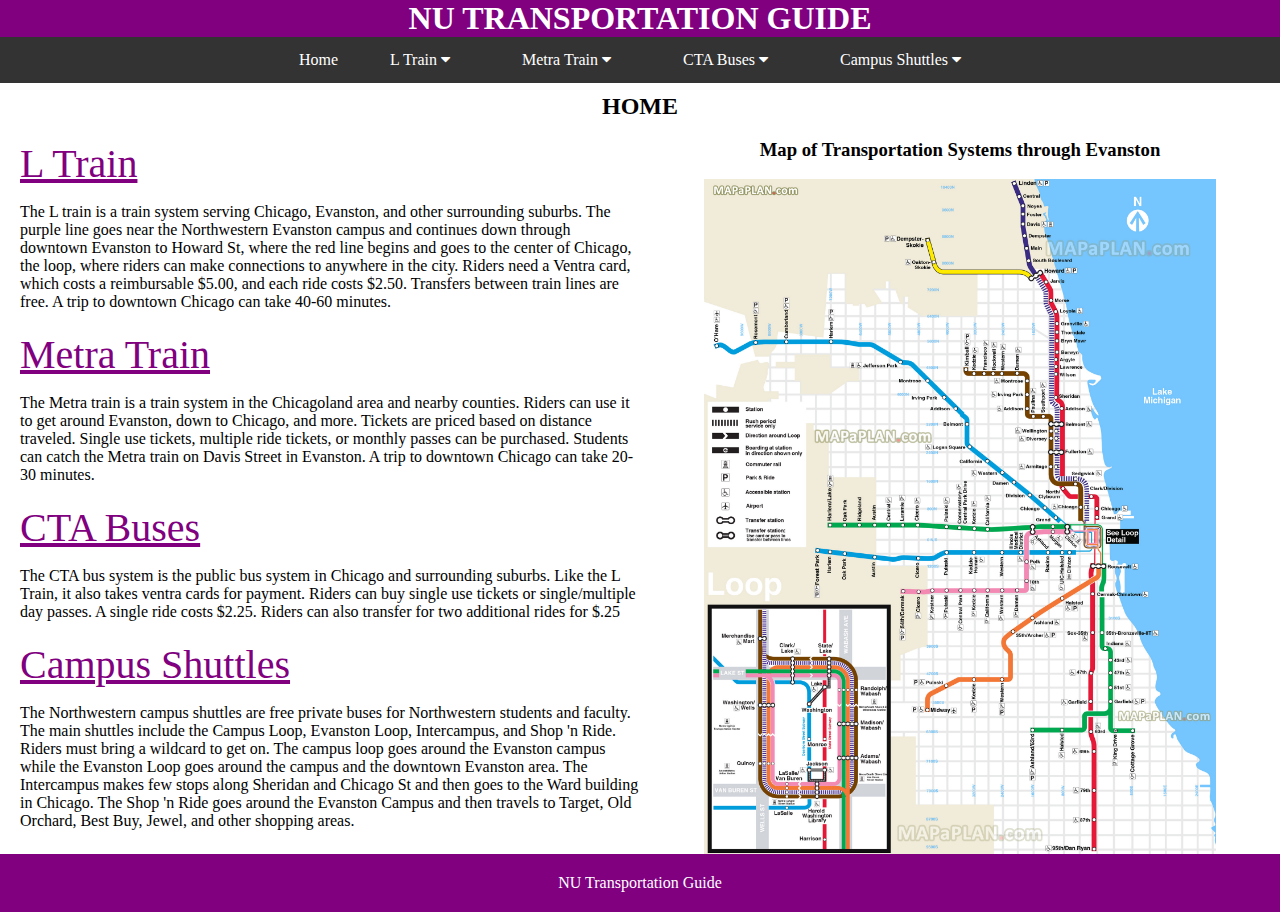
==== index.html @ fec53537 "making new repo" ====
<html>
<header>
   <title>Home</title>
   <link rel="stylesheet" type="text/css" href="styling.css"/>
   <!--this is just a temp stylesheet below-->
   <link rel="stylesheet" href="https://cdnjs.cloudflare.com/ajax/libs/font-awesome/4.7.0/css/font-awesome.min.css">
</header>
<body>
    <div class='header'>
        <h1>NU TRANSPORTATION GUIDE</h1>
    </div>    
    <div class="navbar">
        <a href="index.html">Home</a>
        <div class="dropdown">
            <button class="dropbtn">L Train 
                <i class="fa fa-caret-down"></i>
            </button>
            <div class="dropdown-content">
                <a href="LInfo.html">L Info</a> |
                <a href="LSched.html">L Schedule</a> |
            </div>
        </div> 
        <div class="dropdown">
            <button class="dropbtn">Metra Train 
                <i class="fa fa-caret-down"></i>
            </button>
            <div class="dropdown-content">
                <a href="MetraInfo.html">Metra Info</a> |
                <a href="MetraSched.html">Metra Schedule</a> |
            </div>
        </div> 
        <div class="dropdown">
            <button class="dropbtn">CTA Buses 
                <i class="fa fa-caret-down"></i>
            </button>
            <div class="dropdown-content">
                <a href="CTAInfo.html">CTA Buses Info</a> |
                <a href="CTASched.html">CTA Buses Schedule</a> |
            </div>
        </div>
        <div class="dropdown">
            <button class="dropbtn">Campus Shuttles
                <i class="fa fa-caret-down"></i>
            </button>
            <div class="dropdown-content">
                <a href="ShuttlesInfo.html">Campus Shuttles Info</a> |
                <a href="CampusLoopSched.html">Campus Loop Schedule</a> |
                <a href="EvanstonLoopSched.html">Evanston Loop Schedule</a> |
                <a href="IntercampusSched.html">Intercampus Schedule</a> |
                <a href="ShopSched.html">Shop 'n Ride Schedule</a> |
            </div>
        </div>   
    </div>
    <h2>HOME</h2>
    <div class="left">
        <div class='info'>
            <a href="LInfo.html" class="home-link"> L Train</a>
            <p>
                The L train is a train system serving Chicago, Evanston, and 
                other surrounding suburbs. The purple line goes near the  
                Northwestern Evanston campus and continues down through downtown 
                Evanston to Howard St, where the red line begins and goes to the  
                center of Chicago, the loop, where riders can make connections to 
                anywhere in the city. Riders need a Ventra card, which costs a 
                reimbursable $5.00, and each ride costs $2.50. 
                Transfers between train lines are free. A trip to downtown 
                Chicago can take 40-60 minutes. 
            </p>
        </div>
        <div class='info'>
            <a href="MetraInfo.html" class="home-link"> Metra Train</a>
            <p>
                The Metra train is a train system in the Chicagoland area 
                and nearby counties. Riders can use it to get around 
                Evanston, down to Chicago, and more. Tickets are priced 
                based on distance traveled. Single use tickets, 
                multiple ride tickets, or monthly passes can be 
                purchased. Students can catch the Metra train
                on Davis Street in Evanston. A trip to downtown Chicago 
                can take 20-30 minutes.
            </p>
        </div>
        <div class='info'>
            <a href="CTAInfo.html" class="home-link"> CTA Buses</a>
            <p>
                The CTA bus system is the public bus system in Chicago 
                and surrounding suburbs. Like the L Train, it also 
                takes ventra cards for payment. Riders can buy single 
                use tickets or single/multiple day passes. A single ride 
                costs $2.25. Riders can also transfer for two additional 
                rides for $.25
            </p>
        </div>
        <div class='info'>
            <a href="ShuttlesInfo.html" class="home-link">Campus Shuttles</a>
            <p>
                The Northwestern campus shuttles are free private 
                buses for Northwestern students and faculty. The 
                main shuttles include the Campus Loop, Evanston Loop, 
                Intercampus, and Shop 'n Ride. Riders must bring a 
                wildcard to get on. The campus loop goes around the 
                Evanston campus while the Evanston Loop goes around 
                the campus and the downtown Evanston area. The Intercampus 
                makes few stops along Sheridan and Chicago St and then 
                goes to the Ward building in Chicago. The Shop 'n Ride 
                goes around the Evanston Campus and then travels to 
                Target, Old Orchard, Best Buy, Jewel, and other shopping areas.
            </p>
        </div>
    </div>
    <div class='map'>
        <h3>Map of Transportation Systems through Evanston</h3>
        <img src='Images/TransitMap.jpg' class='transit-map'>
    </div>
    <div class='bottom-bar'>
        NU Transportation Guide
    </div>
</body>
</html>
---- styling.css ----
body {
    padding: 0px;
    margin: 0px;
}

h1 {
    margin: 0px;
}

h2 {
    text-align: center;
    margin: 10px 0px 0px 0px;
}

.header {
    text-align: center;
    background-color: purple;
    color: white;
}

.navbar {
    overflow: hidden;
    background-color: #333;
    display: flex;
    justify-content: center;

  }
  
  .navbar a {
    float: left;
    font-size: 16px;
    color: white;
    text-align: center;
    padding: 14px 16px;
    text-decoration: none;
  }
  
  .dropdown {
    float: left;
    margin: 0px 20px;
    overflow: hidden;
  }
  
  .dropdown .dropbtn {
    font-size: 16px;  
    border: none;
    outline: none;
    color: white;
    padding: 14px 16px;
    background-color: inherit;
    font-family: inherit;
    margin: 0;
  }
  
  .navbar a:hover, .dropdown:hover .dropbtn {
    background-color: red;
  }
  
  .dropdown-content {
    display: none;
    position: absolute;
    background-color: #f9f9f9;
    min-width: 160px;
    box-shadow: 0px 8px 16px 0px rgba(0,0,0,0.2);
    z-index: 1;
  }
  
  .dropdown-content a {
    float: none;
    color: black;
    padding: 12px 16px;
    text-decoration: none;
    display: block;
    text-align: left;
  }
  
  .dropdown-content a:hover {
    background-color: #ddd;
  }
  
  .dropdown:hover .dropdown-content {
    display: block;
  }

  .left {
      width: 50%;
      float: left;
  }

  .info {
      margin: 20px 0px 20px 20px;
  }

  .home-link {
      font-size: 40px;
      color: purple;
  }

  .map {
    width: 50%;
    float: left;
    text-align: center;
  }

  .transit-map {
      width: 80%;
  }

  .bottom-bar {
      clear: both;
      background-color: purple;
      text-align: center;
      color: white;
      padding: 20px 0px;
  }

  /* Info page  */

.info-header {
    margin: 25px 0px 0px 2.5%;
    text-decoration: underline;
    font-size: 1.5em;
}

.tips-text {
    margin: 12px 0px;
    font-size: 26px;
}

.schedule-link {
    font-size: 40px;
    margin: 40px 25%;
}

.L-map {
    width: 60%;
}

.insta {
    width: 40%;
    float: left;
    text-align: center;
    margin: 20px 0px 0px 60px;
}

#blue_ventra{
  margin: 10px;
  float: left;
  width: 45%;
  height: 50%;
}

#purple_ventra{
  margin: 10px;
  float: right;
  width: 45%;
  height: 50%;
}

.cta-insta {
    width: 100%;
}
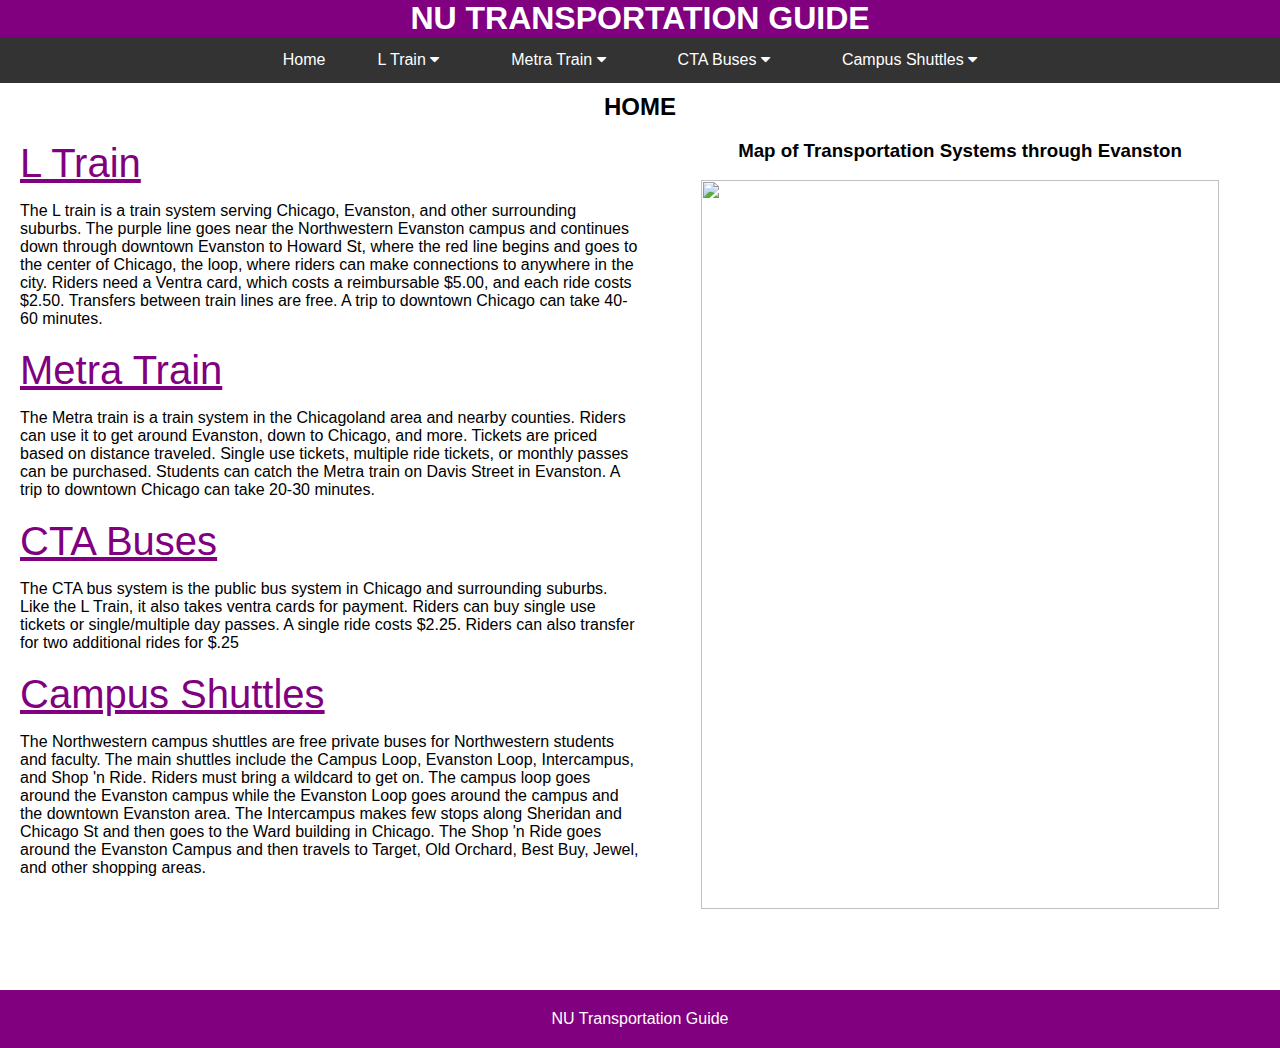
==== commit 6fe3144f: "new home pic" ====
--- a/index.html
+++ b/index.html
@@ -110,7 +110,7 @@
     </div>
     <div class='map'>
         <h3>Map of Transportation Systems through Evanston</h3>
-        <img src='Images/TransitMap.jpg' class='transit-map'>
+        <img src='Images/HomePagePic.jpg' class='transit-map'>
     </div>
     <div class='bottom-bar'>
         NU Transportation Guide
--- a/styling.css
+++ b/styling.css
@@ -3,6 +3,9 @@
 body {
     padding: 0px;
     margin: 0px;
+    font-family: alternate-gothic-no-1-d, sans-serif;
+    font-style: normal;
+    font-weight: 400;
 }
 
 h1 {
@@ -105,7 +108,8 @@
   }
 
   .transit-map {
-      width: 80%;
+      width: 90%;
+      height: 90%;
   }
 
   .bottom-bar {
@@ -132,6 +136,10 @@
 .schedule-link {
     font-size: 40px;
     margin: 40px 25%;
+}
+
+.purple-links {
+    color: purple;
 }
 
 .L-map {
@@ -162,3 +170,8 @@
 .cta-insta {
     width: 100%;
 }
+
+.metra-video{
+  margin: 20px 0px 0px 0px;
+  text-align: center;
+}
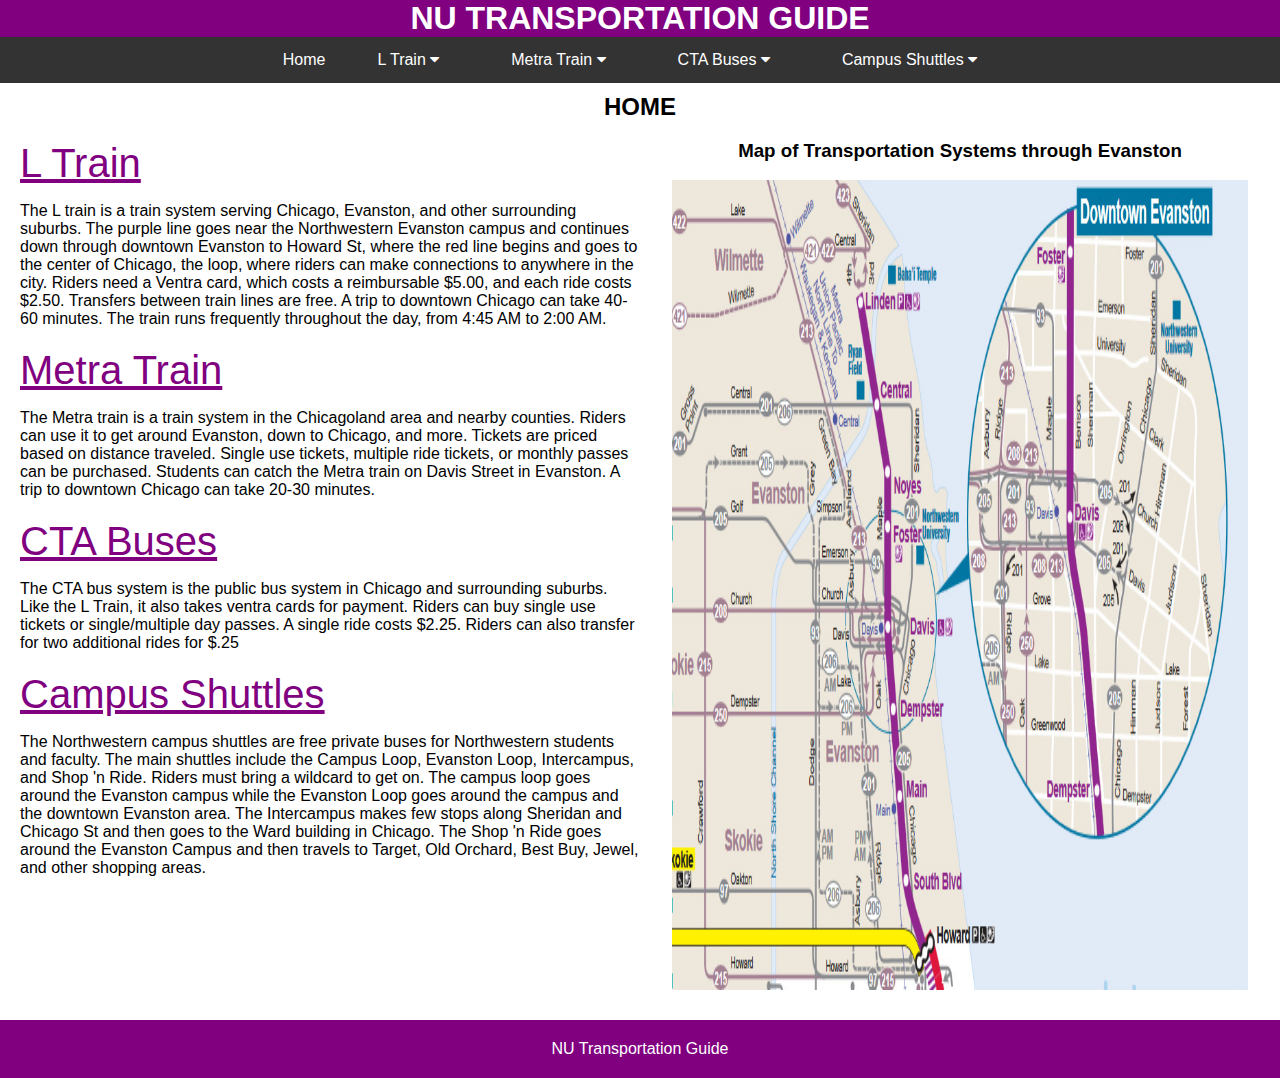
==== commit 091755bf: "added L hours info on index/home page" ====
--- a/index.html
+++ b/index.html
@@ -64,7 +64,8 @@
                 anywhere in the city. Riders need a Ventra card, which costs a 
                 reimbursable $5.00, and each ride costs $2.50. 
                 Transfers between train lines are free. A trip to downtown 
-                Chicago can take 40-60 minutes. 
+                Chicago can take 40-60 minutes. The train runs frequently throughout
+                the day, from 4:45 AM to 2:00 AM.
             </p>
         </div>
         <div class='info'>
@@ -110,7 +111,7 @@
     </div>
     <div class='map'>
         <h3>Map of Transportation Systems through Evanston</h3>
-        <img src='Images/HomePagePic.jpg' class='transit-map'>
+        <img src='Images/HomePagePic.png' class='transit-map'>
     </div>
     <div class='bottom-bar'>
         NU Transportation Guide
--- a/styling.css
+++ b/styling.css
@@ -1,141 +1,149 @@
-
 
 body {
-    padding: 0px;
-    margin: 0px;
-    font-family: alternate-gothic-no-1-d, sans-serif;
-    font-style: normal;
-    font-weight: 400;
+
+  padding: 0px;
+  margin: 0px;
+  font-family: alternate-gothic-no-1-d, sans-serif;
+  font-style: normal;
+  font-weight: 400;
+
 }
 
 h1 {
-    margin: 0px;
+  margin: 0px;
 }
 
 h2 {
-    text-align: center;
-    margin: 10px 0px 0px 0px;
+  text-align: center;
+  margin: 10px 0px 0px 0px;
 }
 
 .header {
-    text-align: center;
-    background-color: purple;
-    color: white;
+  text-align: center;
+  background-color: purple;
+  color: white;
 }
 
 .navbar {
-    overflow: hidden;
-    background-color: #333;
-    display: flex;
-    justify-content: center;
-
-  }
-  
-  .navbar a {
-    float: left;
-    font-size: 16px;
-    color: white;
-    text-align: center;
-    padding: 14px 16px;
-    text-decoration: none;
-  }
-  
-  .dropdown {
-    float: left;
-    margin: 0px 20px;
-    overflow: hidden;
-  }
-  
-  .dropdown .dropbtn {
-    font-size: 16px;  
-    border: none;
-    outline: none;
-    color: white;
-    padding: 14px 16px;
-    background-color: inherit;
-    font-family: inherit;
-    margin: 0;
-  }
-  
-  .navbar a:hover, .dropdown:hover .dropbtn {
-    background-color: red;
-  }
-  
-  .dropdown-content {
-    display: none;
-    position: absolute;
-    background-color: #f9f9f9;
-    min-width: 160px;
-    box-shadow: 0px 8px 16px 0px rgba(0,0,0,0.2);
-    z-index: 1;
-  }
-  
-  .dropdown-content a {
-    float: none;
-    color: black;
-    padding: 12px 16px;
-    text-decoration: none;
-    display: block;
-    text-align: left;
-  }
-  
-  .dropdown-content a:hover {
-    background-color: #ddd;
-  }
-  
-  .dropdown:hover .dropdown-content {
-    display: block;
-  }
-
-  .left {
-      width: 50%;
-      float: left;
-  }
-
-  .info {
-      margin: 20px 0px 20px 20px;
-  }
-
-  .home-link {
-      font-size: 40px;
-      color: purple;
-  }
-
-  .map {
+  overflow: hidden;
+  background-color: #333;
+  display: flex;
+  justify-content: center;
+
+}
+
+.navbar a {
+  float: left;
+  font-size: 16px;
+  color: white;
+  text-align: center;
+  padding: 14px 16px;
+  text-decoration: none;
+}
+
+.dropdown {
+  float: left;
+  margin: 0px 20px;
+  overflow: hidden;
+}
+
+.dropdown .dropbtn {
+  font-size: 16px;  
+  border: none;
+  outline: none;
+  color: white;
+  padding: 14px 16px;
+  background-color: inherit;
+  font-family: inherit;
+  margin: 0;
+}
+
+.navbar a:hover, .dropdown:hover .dropbtn {
+  background-color: red;
+}
+
+.dropdown-content {
+  display: none;
+  position: absolute;
+  background-color: #f9f9f9;
+  min-width: 160px;
+  box-shadow: 0px 8px 16px 0px rgba(0,0,0,0.2);
+  z-index: 1;
+}
+
+.dropdown-content a {
+  float: none;
+  color: black;
+  padding: 12px 16px;
+  text-decoration: none;
+  display: block;
+  text-align: left;
+}
+
+.dropdown-content a:hover {
+  background-color: #ddd;
+}
+
+.dropdown:hover .dropdown-content {
+  display: block;
+}
+
+.left {
     width: 50%;
     float: left;
+}
+
+.info {
+    margin: 20px 0px 20px 20px;
+}
+
+.home-link {
+    font-size: 40px;
+    color: purple;
+}
+
+.map {
+  width: 50%;
+  float: left;
+  text-align: center;
+}
+
+
+.transit-map {
+    width: 90%;
+    height: 90%;
+}
+
+
+.bottom-bar {
+    clear: both;
+    background-color: purple;
     text-align: center;
-  }
-
-  .transit-map {
-      width: 90%;
-      height: 90%;
-  }
-
-  .bottom-bar {
-      clear: both;
-      background-color: purple;
-      text-align: center;
-      color: white;
-      padding: 20px 0px;
-  }
-
-  /* Info page  */
+    color: white;
+    padding: 20px 0px;
+    border-top: 30px solid white;
+}
+
+/* Info page  */
 
 .info-header {
-    margin: 25px 0px 0px 2.5%;
-    text-decoration: underline;
-    font-size: 1.5em;
+  margin: 25px 0px 0px 2.5%;
+  text-decoration: underline;
+  font-size: 1.5em;
 }
 
 .tips-text {
-    margin: 12px 0px;
-    font-size: 26px;
+  margin: 12px 0px;
+  font-size: 26px;
 }
 
 .schedule-link {
-    font-size: 40px;
-    margin: 40px 25%;
+  font-size: 40px;
+  margin: 40px 25%;
+}
+
+.purple-links {
+  color: purple;
 }
 
 .purple-links {
@@ -143,35 +151,98 @@
 }
 
 .L-map {
-    width: 60%;
+  width: 60%;
 }
 
 .insta {
-    width: 40%;
-    float: left;
-    text-align: center;
-    margin: 20px 0px 0px 60px;
+  width: 40%;
+  float: left;
+  text-align: center;
+  margin: 20px 0px 0px 60px;
 }
 
 #blue_ventra{
-  margin: 10px;
-  float: left;
-  width: 45%;
-  height: 50%;
+margin: 10px;
+float: left;
+width: 45%;
+height: 50%;
 }
 
 #purple_ventra{
-  margin: 10px;
-  float: right;
-  width: 45%;
-  height: 50%;
+margin: 10px;
+float: right;
+width: 45%;
+height: 50%;
 }
 
 .cta-insta {
-    width: 100%;
+  width: 100%;
 }
 
 .metra-video{
-  margin: 20px 0px 0px 0px;
-  text-align: center;
-}
+margin: 20px 0px 0px 0px;
+text-align: center;
+}
+
+/* Schedule page  */
+
+.table-box{
+  padding-left:18px;
+  padding-top: 10px;
+}
+
+.button-box{
+  padding-bottom:10px;
+  padding-top: 20px;
+}
+
+.table {
+  font-family: verdana,arial,sans-serif;
+  font-size:11px;
+  color:#333333;
+  border-width: 1px;
+  border-color: #3A3A3A;
+  border-collapse: collapse;
+}
+
+.table th {
+border-width: 1px;
+padding: 12px;
+border-style: solid;
+border-color: #3A3A3A;
+background-color: purple;
+color: white;
+}
+
+.table td {
+border-width: 1px;
+padding: 12px;
+border-style: solid;
+border-color: #3A3A3A;
+background-color: #ffffff;
+padding-right: 20px;
+}
+
+.purple-box{
+  text-align: right;
+  font-size: 14px;
+  border-width: 2px;
+  border-style: solid;
+  border-color: grey;
+  padding: 5px;
+  padding-top: 10px;
+  width: 40%;
+  margin-bottom: 10px;
+  background-color: #f1ecd9;
+}
+
+#LSched-purple-box{
+  width: 30%;
+}
+
+.starting-location{
+  padding-bottom: 10px;
+}
+
+tr { display: block; float: left; }
+th, td { display: block; }
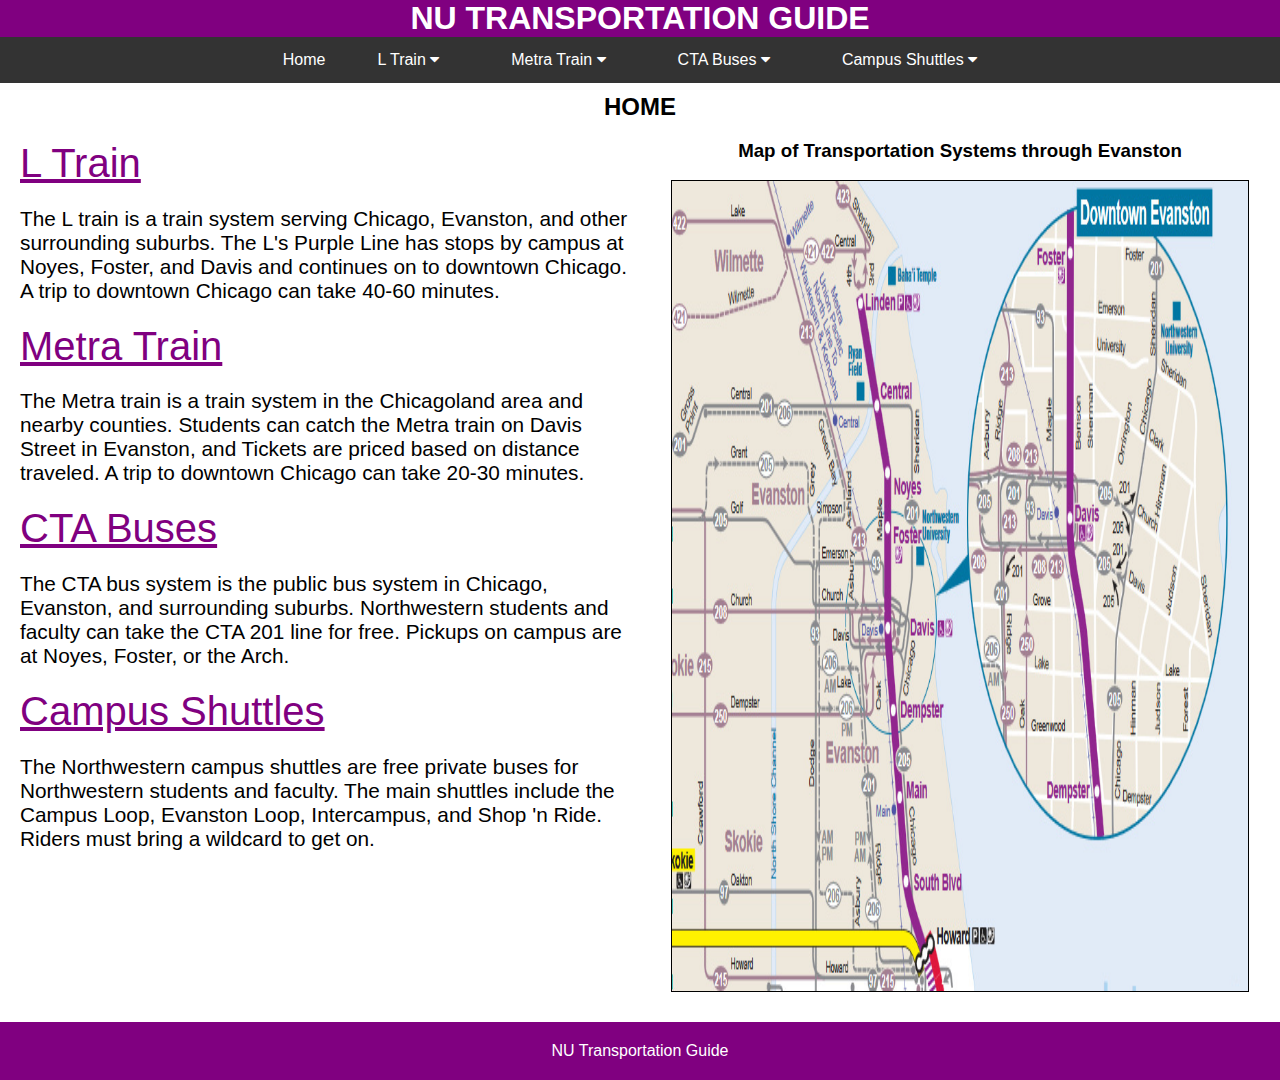
==== commit e07c959e: "new stuff" ====
--- a/index.html
+++ b/index.html
@@ -54,58 +54,40 @@
     <h2>HOME</h2>
     <div class="left">
         <div class='info'>
-            <a href="LInfo.html" class="home-link"> L Train</a>
-            <p>
+            <a href="LSched.html" class="home-link"> L Train</a>
+            <p class="home-info">
                 The L train is a train system serving Chicago, Evanston, and 
-                other surrounding suburbs. The purple line goes near the  
-                Northwestern Evanston campus and continues down through downtown 
-                Evanston to Howard St, where the red line begins and goes to the  
-                center of Chicago, the loop, where riders can make connections to 
-                anywhere in the city. Riders need a Ventra card, which costs a 
-                reimbursable $5.00, and each ride costs $2.50. 
-                Transfers between train lines are free. A trip to downtown 
-                Chicago can take 40-60 minutes. The train runs frequently throughout
-                the day, from 4:45 AM to 2:00 AM.
+                other surrounding suburbs. The L's Purple Line has stops by campus at Noyes, 
+                Foster, and Davis and continues on to downtown Chicago. 
+                A trip to downtown Chicago can take 40-60 minutes.
             </p>
         </div>
         <div class='info'>
-            <a href="MetraInfo.html" class="home-link"> Metra Train</a>
-            <p>
+            <a href="MetraSched.html" class="home-link"> Metra Train</a>
+            <p class="home-info">
                 The Metra train is a train system in the Chicagoland area 
-                and nearby counties. Riders can use it to get around 
-                Evanston, down to Chicago, and more. Tickets are priced 
-                based on distance traveled. Single use tickets, 
-                multiple ride tickets, or monthly passes can be 
-                purchased. Students can catch the Metra train
-                on Davis Street in Evanston. A trip to downtown Chicago 
+                and nearby counties. Students can catch the Metra train
+                on Davis Street in Evanston, and Tickets are priced 
+                based on distance traveled. A trip to downtown Chicago 
                 can take 20-30 minutes.
             </p>
         </div>
         <div class='info'>
-            <a href="CTAInfo.html" class="home-link"> CTA Buses</a>
-            <p>
-                The CTA bus system is the public bus system in Chicago 
-                and surrounding suburbs. Like the L Train, it also 
-                takes ventra cards for payment. Riders can buy single 
-                use tickets or single/multiple day passes. A single ride 
-                costs $2.25. Riders can also transfer for two additional 
-                rides for $.25
+            <a href="CTASched.html" class="home-link"> CTA Buses</a>
+            <p class="home-info">
+                The CTA bus system is the public bus system in Chicago, Evanston, 
+                and surrounding suburbs. Northwestern students and faculty can take the 
+                CTA 201 line for free. Pickups on campus are at Noyes, Foster, or the Arch.
             </p>
         </div>
         <div class='info'>
-            <a href="ShuttlesInfo.html" class="home-link">Campus Shuttles</a>
-            <p>
+            <a href="CampusLoopSched.html" class="home-link">Campus Shuttles</a>
+            <p class="home-info">
                 The Northwestern campus shuttles are free private 
                 buses for Northwestern students and faculty. The 
                 main shuttles include the Campus Loop, Evanston Loop, 
                 Intercampus, and Shop 'n Ride. Riders must bring a 
-                wildcard to get on. The campus loop goes around the 
-                Evanston campus while the Evanston Loop goes around 
-                the campus and the downtown Evanston area. The Intercampus 
-                makes few stops along Sheridan and Chicago St and then 
-                goes to the Ward building in Chicago. The Shop 'n Ride 
-                goes around the Evanston Campus and then travels to 
-                Target, Old Orchard, Best Buy, Jewel, and other shopping areas.
+                wildcard to get on.
             </p>
         </div>
     </div>
--- a/styling.css
+++ b/styling.css
@@ -112,6 +112,7 @@
 .transit-map {
     width: 90%;
     height: 90%;
+    border: 1px solid black;
 }
 
 
@@ -122,6 +123,15 @@
     color: white;
     padding: 20px 0px;
     border-top: 30px solid white;
+    
+    position: relative;
+    left: 0;
+    bottom: 0px;
+    width: 100%;   
+}
+
+.home-info {
+  font-size: 1.3em;
 }
 
 /* Info page  */
@@ -152,6 +162,21 @@
 
 .L-map {
   width: 60%;
+  border: 1px solid black;
+}
+
+.Bus-map {
+  width: 87%;
+}
+
+.CTA-map {
+  width: 87%;
+  border: 1px solid black;
+}
+
+.Metra-map {
+  width: 57%;
+  border: 1px solid black;
 }
 
 .insta {
@@ -192,7 +217,7 @@
 }
 
 .button-box{
-  padding-bottom:10px;
+  padding-bottom: 10px;
   padding-top: 20px;
 }
 
@@ -208,6 +233,7 @@
 .table th {
 border-width: 1px;
 padding: 12px;
+font-size: .94em;
 border-style: solid;
 border-color: #3A3A3A;
 background-color: purple;
@@ -217,6 +243,7 @@
 .table td {
 border-width: 1px;
 padding: 12px;
+font-size: .94em;
 border-style: solid;
 border-color: #3A3A3A;
 background-color: #ffffff;
@@ -240,6 +267,10 @@
   width: 30%;
 }
 
+#campus-purple-box{
+  width: 38%;
+}
+
 .starting-location{
   padding-bottom: 10px;
 }
